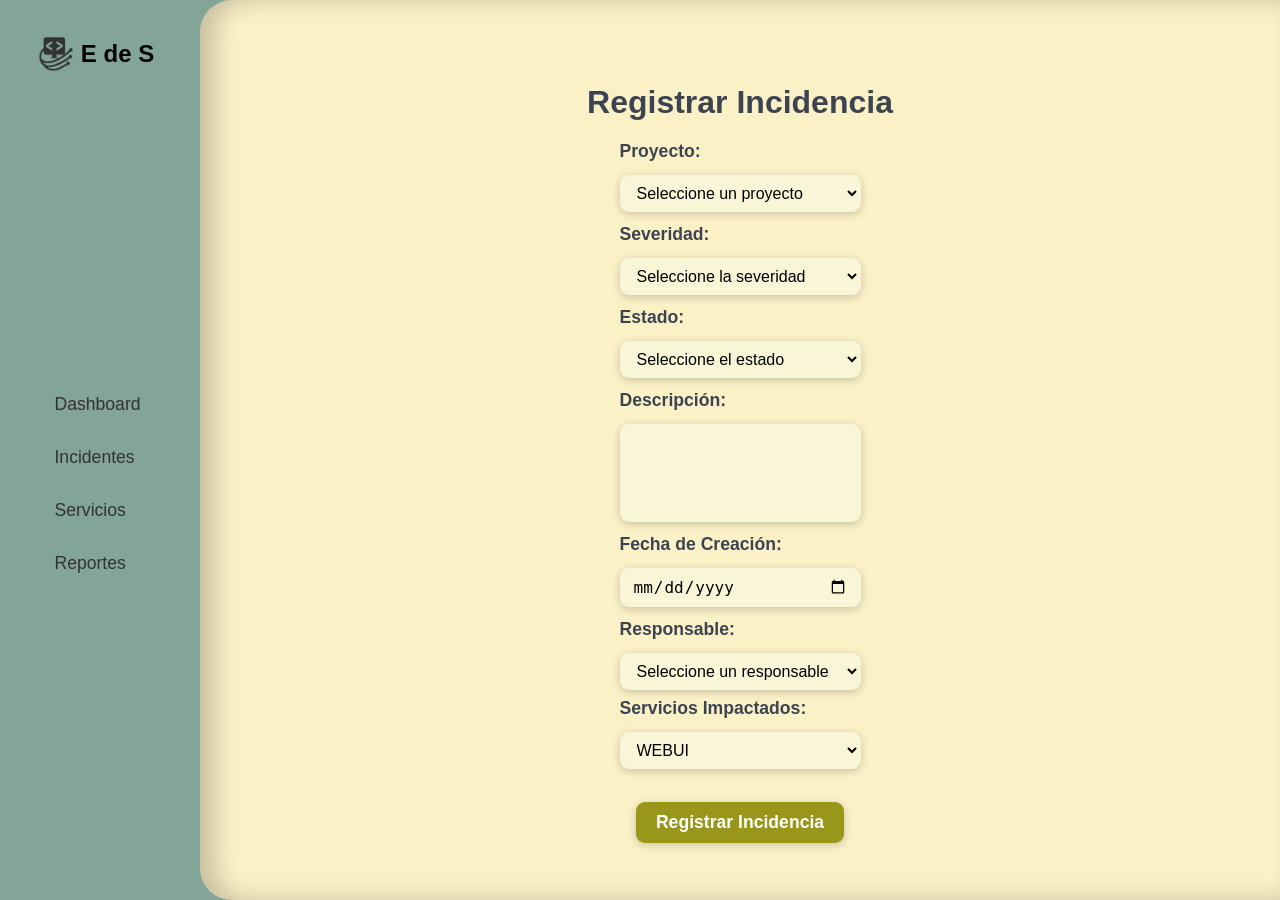
==== src/incidencia.html @ 1f9f754b "Hecho TP2" ====
<!doctype html>
<html lang="en">
  <head>
    <meta charset="UTF-8" />
    <meta name="viewport" content="width=device-width, initial-scale=1.0" />
    <link rel="stylesheet" href="css/style.css" />
    <title>Empresa de Software - Incidencias</title>
  </head>
  <!-- TP2: -->
  <!-- Realice los siguientes cambios al TP01 
  El mockup debe contar con los siguientes recursos: 
    1. incidencia.html: Página para registrar una incidencia con las siguientes características: 
      a. Proyecto: Texto. Selección simple: Listado de nombres de proyectos 
      b. Severidad: Texto. Selección simple: Valores posibles: CRÍTICA , MEDIA 
      c. Estado: Texto. Selección simple. Valores posibles: DETECTADA, EN PROGRESO, MITIGADA 
      d. Descripción: Texto en mayúsculas. Obligatorio. Longitud máxima 128 
      e. Fecha Creación: Fecha. Obligatorio 
      f. Responsable: Texto. Selección simple: Listado de nombres de usuarios 
      g. Servicios Impactados: Texto. Selección múltiple. Valores posibles: WEBUI, DATABASE, BILLING, DATA, SECURITY, MAIL, REPORTS 
    2. style.css: Con la definición de todos los estilos utilizados. 
    3. app.js: Con la definición del comportamiento de la página. 
    Consideraciones: 
    ● Los recursos HTML deben presentarse con estilos bien definidos por ejemplo: cabecera con un banner o
  logo, pie de página, colores, tipografía, etc. Los formularios alineados, con colores agradables y espaciado correcto. ● No debe mezclar las capas en ningún caso, es decir que los HTML no pueden tener definidas declaraciones de
  estilos. 
  ● Puede utilizar hojas de estilo free descargadas de la web. 
  ● El enlace para el registro de incidentes debe estar ubicado en la cabecera de la página index.html. 
  ● El formulario para registrar una incidencia deberá contar con un botón (“Guardar”) tipo submit y cada vez que se haga click en este mostrar por pantalla los datos ingresados en el formulario. -->
  <body>
    <nav class="sidebar">
      <header>
        <img
          src="assets/img/logo-removebg-preview.png"
          alt="Logo de la empresa"
        />
        <h1>E de S</h1>
      </header>
      <ul class="elementos_sidebar">
        <li><a href="#">Dashboard</a></li>
        <li><a href="#">Incidentes</a></li>
        <li><a href="#">Servicios</a></li>
        <li><a href="#">Reportes</a></li>
      </ul>
    </nav>
    <main>
      <h2 class="titulo-incidencias">Registrar Incidencia</h2>
      <form class="form-incidencia">
        <div class="form-group">
          <label for="proyecto">Proyecto:</label>
          <select name="proyecto" required>
            <option value="">Seleccione un proyecto</option>
            <option value="proyecto1">Proyecto 1</option>
            <option value="proyecto2">Proyecto 2</option>
          </select>
        </div>
        <div class="form-group">
          <label for="severidad">Severidad:</label>
          <select name="severidad" required>
            <option value="">Seleccione la severidad</option>
            <option value="critical">CRÍTICA</option>
            <option value="medium">MEDIA</option>
          </select>
        </div>
        <div class="form-group">
          <label for="estado">Estado:</label>
          <select name="estado" required>
            <option value="">Seleccione el estado</option>
            <option value="detected">DETECTADA</option>
            <option value="in_progress">EN PROGRESO</option>
            <option value="mitigated">MITIGADA</option>
          </select>
        </div>
        <div class="form-group">
          <label for="descripcion">Descripción:</label>
          <textarea
            name="descripcion"
            class="descripcion"
            maxlength="128"
            required
          ></textarea>
        </div>
        <div class="form-group">
          <label for="fecha_creacion">Fecha de Creación:</label>
          <input type="date" name="fecha_creacion" required />
        </div>
        <div class="form-group">
          <label for="responsable">Responsable:</label>
          <select name="responsable" required>
            <option value="">Seleccione un responsable</option>
            <option value="carlos">Carlos</option>
            <option value="ana">Ana</option>
            <option value="maria">María</option>
            <option value="juan">Juan</option>
          </select>
          <div class="form-group">
            <label for="servicios_impactados">Servicios Impactados:</label>
            <select name="servicios_impactados" required>
              <option value="webui">WEBUI</option>
              <option value="database">DATABASE</option>
              <option value="billing">BILLING</option>
              <option value="data">DATA</option>
              <option value="security">SECURITY</option>
              <option value="mail">MAIL</option>
              <option value="reports">REPORTS</option>
            </select>
          </div>
          <button type="submit" class="submit-btn">Registrar Incidencia</button>
        </div>
      </form>
    </main>
  </body>
</html>
---- src/css/style.css ----
body {
  font-family: Arial, sans-serif;
  margin: 0;
  padding: 0;
  background-color: #83a598;
  display: grid;
  grid-template-columns: 200px 1fr;
  min-height: 100vh;
}

header {
  display: flex;
  align-items: center;
  margin-right: 15px;
}

header img {
  height: 50px;
}

.sidebar {
  display: flex;
  flex-direction: column;
  background: #83a598;
  align-items: center;
  padding: 20px 0;
}

.elementos_sidebar {
  list-style: none;
  margin-right: 45px;
  display: flex;
  flex-direction: column;
  gap: 2rem;
  flex: 1;
  justify-content: center;
}

a {
  text-decoration: none;
  color: #333;
  font-size: 1.1rem;
  padding: 8px 12px;
  border-radius: 9px;
  transition:
    background-color 0.3s ease,
    color 0.3s ease;
}

a:hover {
  background-color: #fbf1c7;
  color: #000;
}

main {
  display: flex;
  flex-direction: column;
  align-items: center;
  justify-content: center;
  border-top-left-radius: 2rem;
  border-bottom-left-radius: 2rem;
  background-color: #fbf1c7;
  padding: 20px;
  box-shadow: inset 15px 0 25px 0 rgba(0, 0, 0, 0.2);
}

.form-container {
  display: flex;
  justify-content: center;
  width: 100%;
  margin: 20px 0 20px 0;
}

.buscador {
  padding: 8px 12px;
  margin-right: 4.5px;
  border: 1px solid #f9f5d7;
  border-radius: 9px;
  font-size: 1rem;
  background: #f9f5d7;
  box-shadow: 0 2px 8px rgba(0, 0, 0, 0.1);
}

@keyframes pulseAnimation {
  0%,
  100% {
    transform: scale(1);
  }
  50% {
    transform: scale(1.15);
  }
}

.buscador:focus {
  animation-name: pulseAnimation;
  animation-duration: 0.5s;
  animation-timing-function: ease;
  animation-iteration-count: 1;
  animation-direction: normal;
  animation-fill-mode: both;
  outline: none;
}

.gravedad,
.estado,
.responsable {
  padding: 8px 12px;
  margin: 0 0 0 5px;
  border: 1px solid #f9f5d7;
  border-radius: 9px;
  font-size: 1rem;
  background: #f9f5d7;
  box-shadow: 0 2px 8px rgba(0, 0, 0, 0.1);
}

table {
  width: 90%;
  border-collapse: separate;
  border-spacing: 0;
  margin: 30px auto;
  border: 1px solid #f9f5d7;
  border-radius: 2rem;
  overflow: hidden;
  background-color: #fbf1c7;
  box-shadow: 0 0px 40px 10px rgba(0, 0, 0, 0.08);
}

th,
td {
  padding: 14px 16px;
  border-bottom: 1px solid #f9f5d7;
  text-align: left;
}

th {
  background-color: #f9f5d7;
  color: #3d4451;
  font-weight: 700;
}

tbody tr:nth-child(even) {
  background-color: #f9f5d7;
}

tbody tr:hover {
  background-color: #f9f5d7;
  box-shadow: inset 0 0 17px rgba(0, 0, 0, 0.1);
  transition:
    box-shadow 0.3s ease,
    background-color 0.3s ease;
}

tbody tr:last-child td {
  border-bottom: none;
}

.severity {
  display: inline-flex;
  align-items: center;
  justify-content: center;
  padding: 6px 12px;
  border-radius: 999px;
  font-size: 0.95rem;
  font-weight: 700;
  color: #fff;
  white-space: nowrap;
}

.severity.low {
  background-color: #4caf50;
}

.severity.medium {
  background-color: #f0a325;
}

.severity.high {
  background-color: #d9534f;
}

.severity.critical {
  background-color: #8b1c1c;
}

/* Incidencias */
.titulo-incidencias {
  font-size: 2rem;
  color: #3d4451;
  margin-bottom: 20px;
}

.form-incidencia {
  display: flex;
  flex-direction: column;
  gap: 12px;
}

.form-group {
  display: flex;
  flex-direction: column;
  gap: 8px;
}

.form-group label {
  margin: 0 0 5px 0;
  font-size: 1.1rem;
  font-weight: 600;
  color: #3d4451;
}

.form-group input,
.form-group select,
.form-group textarea {
  padding: 8px 12px;
  border: 1px solid #f9f5d7;
  border-radius: 9px;
  font-size: 1rem;
  background: #f9f5d7;
  box-shadow: 0 2px 8px rgba(0, 0, 0, 0.2);
}

.descripcion {
  resize: none;
  min-height: 80px;
}

.form-group input:focus,
.form-group select:focus,
.form-group textarea:focus {
  outline: none;
}

.submit-btn {
  margin-top: 25px;
  align-self: center;
  padding: 10px 20px;
  background-color: #98971a;
  color: #fff;
  border: none;
  border-radius: 9px;
  font-size: 1.1rem;
  font-weight: 600;
  cursor: pointer;
  box-shadow: 0 2px 8px rgba(0, 0, 0, 0.2);
}
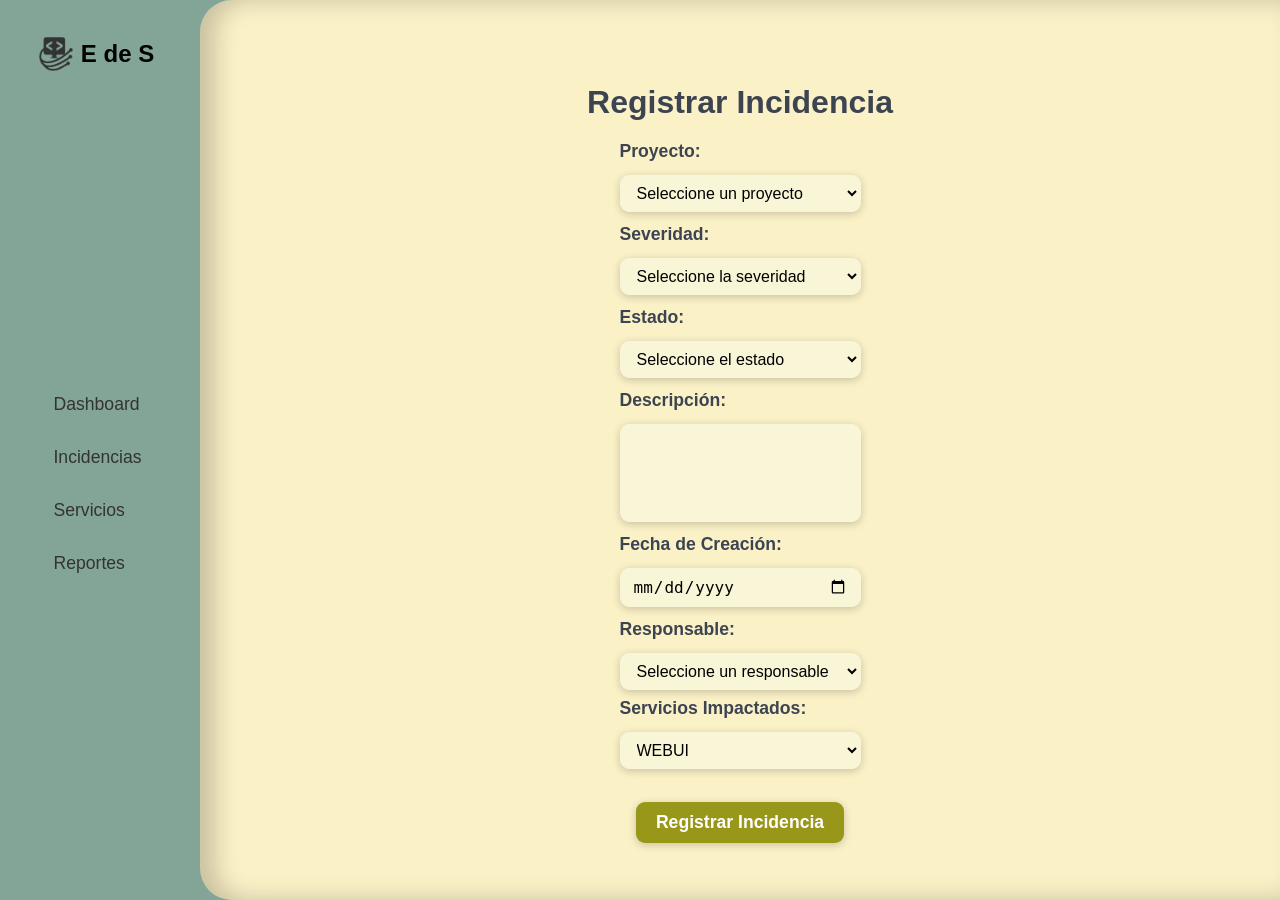
==== commit 1f41ffad: "Added links to every page" ====
--- a/src/incidencia.html
+++ b/src/incidencia.html
@@ -3,6 +3,11 @@
   <head>
     <meta charset="UTF-8" />
     <meta name="viewport" content="width=device-width, initial-scale=1.0" />
+    <link
+      rel="shortcut icon"
+      href="/src/assets/img/favicon.ico"
+      type="image/x-icon"
+    />
     <link rel="stylesheet" href="css/style.css" />
     <title>Empresa de Software - Incidencias</title>
   </head>
@@ -36,10 +41,10 @@
         <h1>E de S</h1>
       </header>
       <ul class="elementos_sidebar">
-        <li><a href="#">Dashboard</a></li>
-        <li><a href="#">Incidentes</a></li>
-        <li><a href="#">Servicios</a></li>
-        <li><a href="#">Reportes</a></li>
+        <li><a href="index.html">Dashboard</a></li>
+        <li><a href="incidencia.html">Incidencias</a></li>
+        <li><a href="servicios.html">Servicios</a></li>
+        <li><a href="reportes.html">Reportes</a></li>
       </ul>
     </nav>
     <main>
